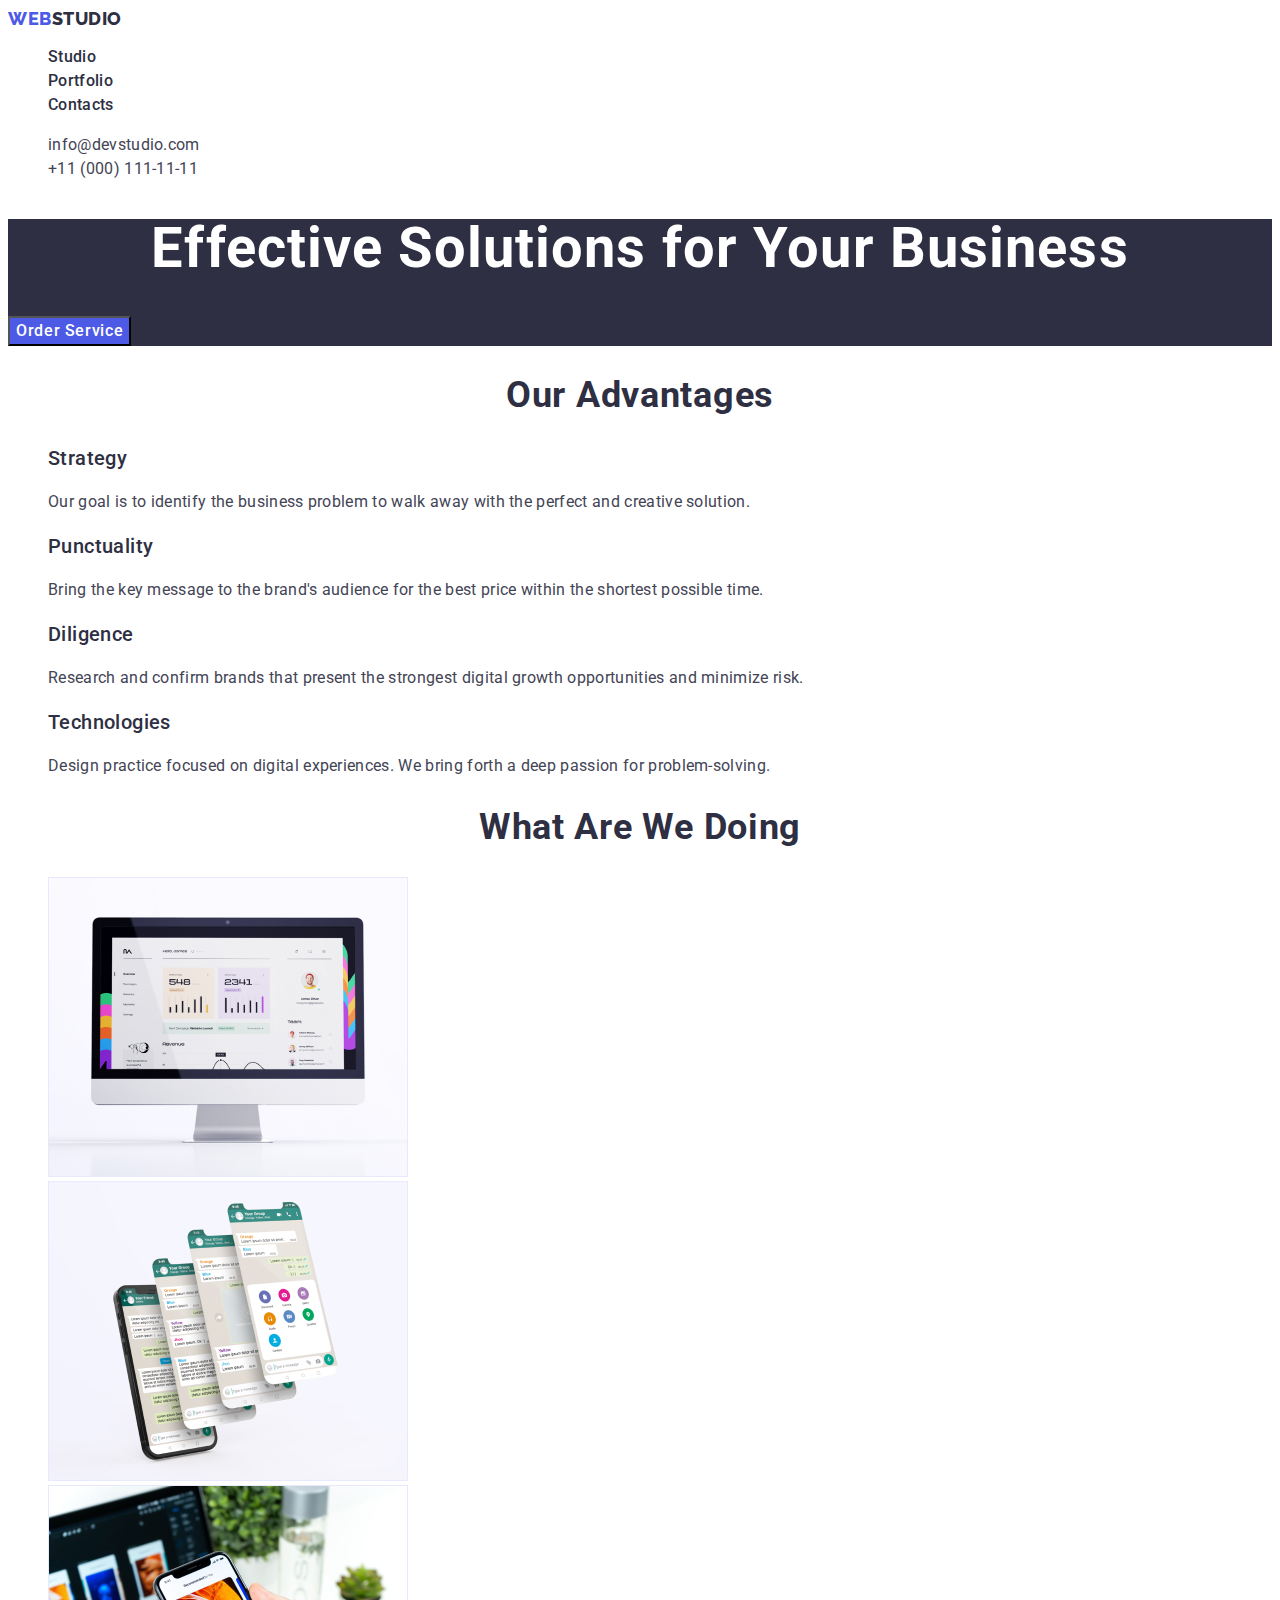
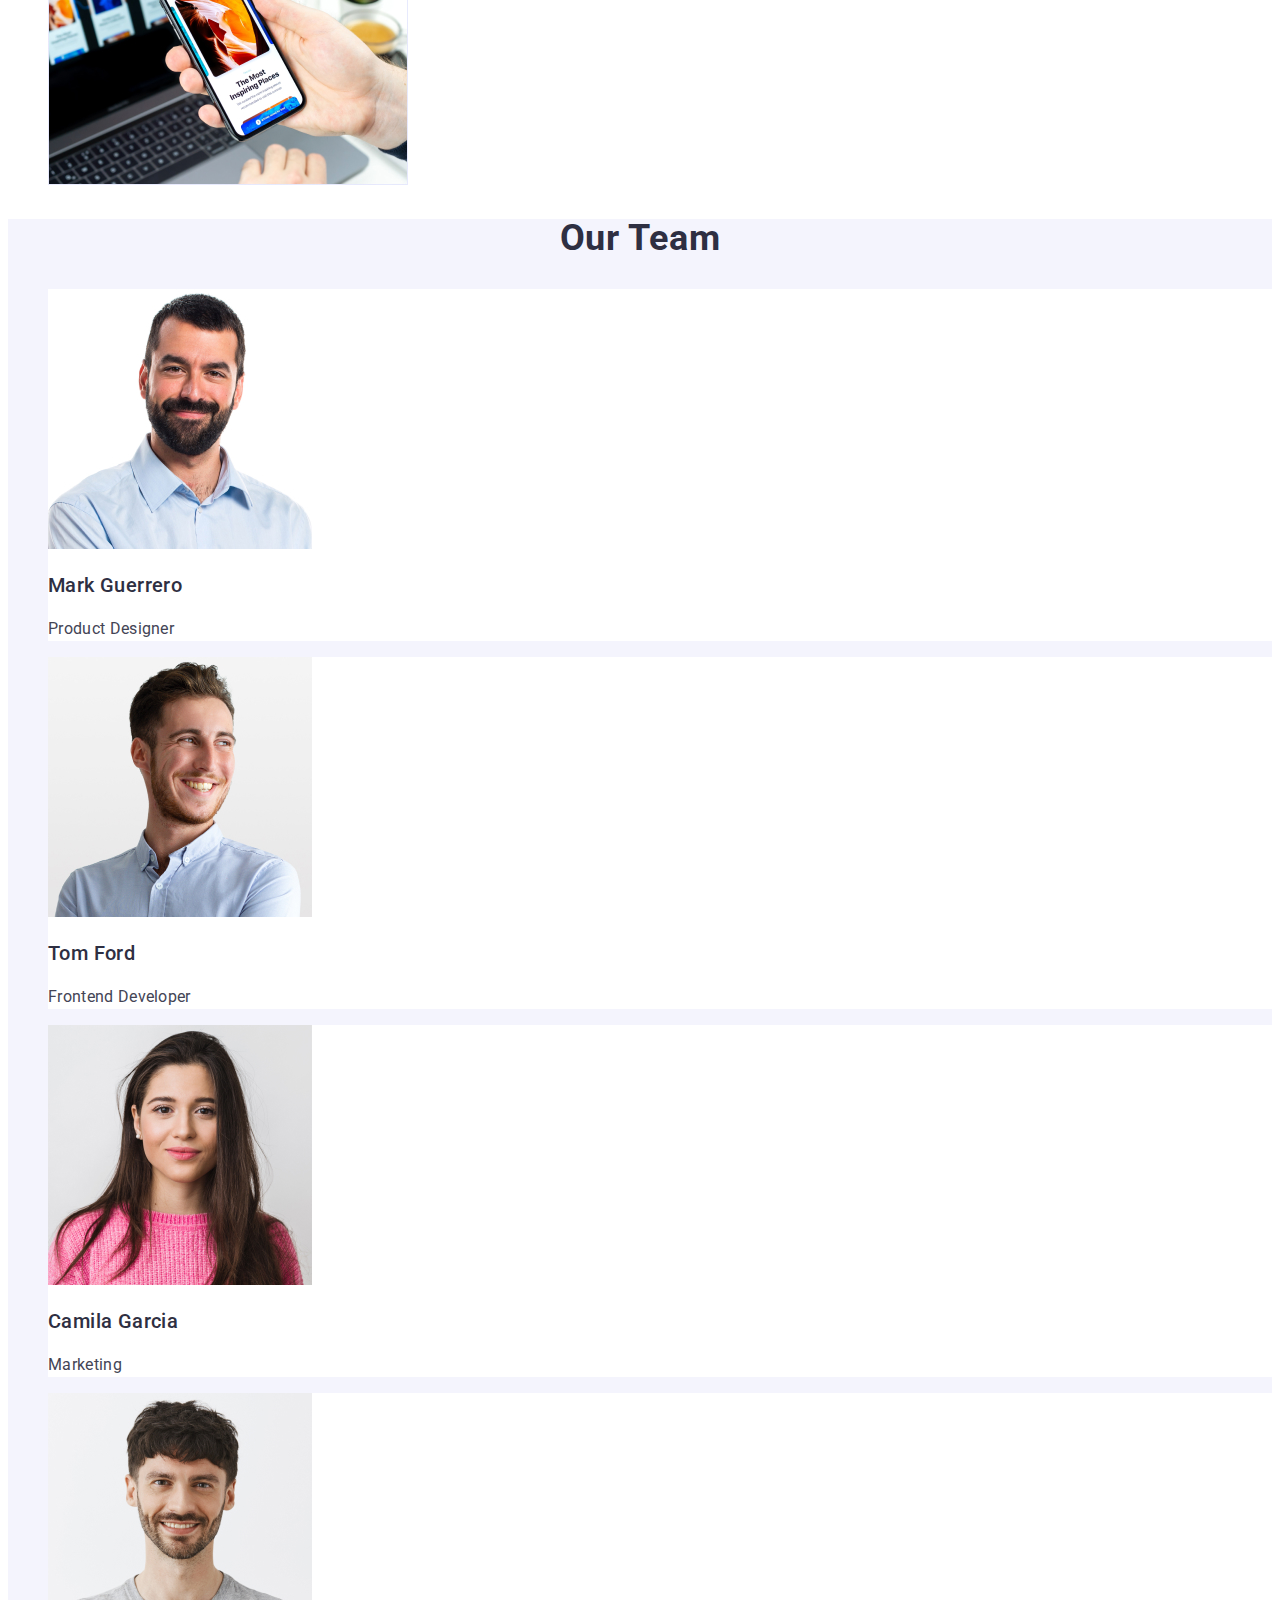
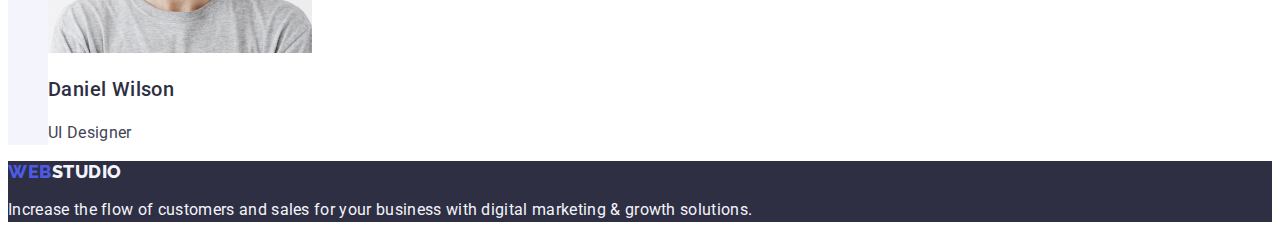
==== index.html @ ac53dc47 "Initial commit" ====
<!DOCTYPE html>
<html lang="en">
<head>
    <meta charset="UTF-8">
    <meta http-equiv="X-UA-Compatible" content="IE=edge">
    <meta name="viewport" content="width=device-width, initial-scale=1.0">
    <meta 
     name="description"
     content="Effective Solutions for Your Business">
    <title>WebStudio</title>
    <link rel="preconnect" href="https://fonts.googleapis.com">
    <link rel="preconnect" href="https://fonts.gstatic.com" crossorigin>
    <link
        href="https://fonts.googleapis.com/css2?family=Montserrat:wght@400;700&family=Raleway:wght@800&family=Roboto:wght@400;500;700&display=swap"
        rel="stylesheet">
    <link rel="stylesheet" href="./css/styles.css">
</head>
<body>
    <!-- Header section -->
    <header class="header">
        <nav class="header-nav list">
        <a class="header-logo link" href="./index.html" target="_self">
            Web<span class="studio-dark">Studio</span> 
        </a>
          <ul class="header-list list">
            <li class="header-item">
                <a class="header-link link" href="./index.html">Studio</a>
            </li>
            <li class="header-item">
                <a class="header-link link" href="./portfolio.html">Portfolio</a>
            </li>
            <li class="header-item">
                <a class="header-link link" href="">Contacts</a>
            </li>
         </ul>
        </nav>

        <address class="address">
            <ul class="address-list list">
            <li class="address-item ">
                <a class="address-link link" href="mailto:info@devstudio.com">info@devstudio.com</a>
            </li>
            <li class="address-item">
                <a class="address-link link" href="tel:+110001111111">+11 (000) 111-11-11</a>
            </li>
            </ul>
        </address>

    </header>
    <!-- Main block -->
    <main class="main">
        <!-- Hero image -->
        <section class="section hero">
            <h1 class="hero-title">Effective Solutions for Your Business</h1>
            <button class="hero-btm" type="button">Order Service</button>
        </section>
        <!-- Section 1 -->
        <section class="section one">
            <h2 class="title">Our advantages</h2>
            <ul class="one-list list" >
                <li class="one-item">
                    <h3 class="subtitle">Strategy</h3>
                    <p class="text">
                        Our goal is to identify the business problem to walk away with the perfect and creative solution.
                    </p>
                </li>
                <li class="one-item">
                    <h3 class="subtitle">Punctuality</h3>
                    <p class="text">
                        Bring the key message to the brand's audience for the best price within the shortest possible time.
                    </p>
                </li>
                <li class="one-item">
                    <h3 class="subtitle">Diligence</h3>
                    <p class="text">
                        Research and confirm brands that present the strongest digital growth opportunities and minimize risk.
                    </p>
                </li>
                <li class="one-item">
                    <h3 class="subtitle">Technologies</h3>
                    <p class="text">
                        Design practice focused on digital experiences. We bring forth a deep passion for problem-solving.
                    </p>
                </li>
            </ul>
        </section>
        <!-- Section 2 -->
        <section class="section two">
            <h2 class="title">What are we doing</h2>
            <ul class="two-list list">
                <li class="two-item">
                    <img src="./images/section2(1).jpg" 
                    alt="Computer" 
                    width="360"
                    height="300">
                </li>
                <li class="two-item">
                    <img src="./images/section2(2).jpg" 
                    alt="Mobile phone"
                    width="360"
                    height="300">
                </li>
                <li class="two-item">
                    <img src="./images/section2(3).jpg" 
                    alt="Laptop and mobile phone"
                    width="360"
                    height="300">
                </li>
            </ul>
        </section>
        <!-- Section 3 -->
        <section class="section three">
            <h2 class="title">Our Team</h2>
            <ul class="two-list list">
                <li class="three-item">
                    <img src="./images/section3(1).jpg" 
                    alt="Product Designer - Mark Guerrero"
                    width="264"
                    height="260"
                    >
                    <h3 class="subtitle">Mark Guerrero</h3>
                    <p class="text">Product Designer</p>
                </li>
                <li class="three-item">
                    <img src="./images/section3(2).jpg" 
                    alt="Frontend Developer - Tom Ford"
                    width="264"
                    height="260">
                    <h3 class="subtitle">Tom Ford</h3>
                    <p class="text">Frontend Developer</p>
                </li>
                <li class="three-item">
                    <img src="./images/section3(3).jpg" 
                    alt="Marketing - Camila Garcia"
                    width="264"
                    height="260">
                    <h3 class="subtitle">Camila Garcia</h3>
                    <p class="text">Marketing</p>
                </li>
                <li class="three-item">
                    <img src="./images/section3(4).jpg" 
                    alt="UI Designer - Daniel Wilson"
                    width="264"
                    height="260">
                    <h3 class="subtitle">Daniel Wilson</h3>
                    <p class="text">UI Designer</p>
                </li>
            </ul>
        </section>
    </main>
    <!-- Footer section -->
    <footer class="footer">
        <a class="footer-logo link"  href="./index.html">
             Web<span class="studio-light">Studio</span>
        </a>
        <p class="footer-text">
            Increase the flow of customers and sales for your business with digital marketing & growth solutions.

        </p>
    </footer>
</body>
</html>
---- css/styles.css ----
:root {
    --logo-dark: #2E2F42;
    --logo-light: #F4F4FD;
    --btn: #4D5AE5;
    --text: #434455;
}

/* Common styles */
body {
    font-family: "Roboto", sans-serif;
    color: #434455;
    background-color: #FFFFFF;

}
.text {
    font-weight: 400;
    font-size: 16px;
    line-height: 1.5;
    letter-spacing: 0.02em;
    color: var(--text);
}
.title {
    font-weight: 700;
    font-size: 36px;
    line-height: 1.11;
    text-align: center;
    letter-spacing: 0.02em;
    text-transform: capitalize;
    color: var(--logo-dark);
}
.subtitle {
    font-weight: 500;
    font-size: 20px;
    line-height: 1.2;
    letter-spacing: 0.02em;
    color: #2E2F42;
}


/* Reset */
.list,
ul,
ol {
    list-style: none;
}
.link,
a {
    text-decoration: none;
    color: currentColor;
}
.btn,
button {
    font-family: inherit;
    cursor: pointer;
}

/* Header styles */
.header {
 background-color: #FFFFFF;;
}
.header-nav {

}
.header-logo {
    font-weight: 800;
    font-size: 18px;
    line-height: 1.17;
    letter-spacing: 0.03em;
    text-transform: uppercase;
    color: var(--btn);
    font-family: "Raleway", sans-serif;
}
.footer-logo {
        font-weight: 800;
        font-size: 18px;
        line-height: 1.17;
        letter-spacing: 0.03em;
        text-transform: uppercase;
        color: #4D5AE5;
        font-family: Raleway, sans-serif;
}
.web {
color: #4D5AE5;
}
.studio-dark {
    color: var(--logo-dark);
}
.studio-light {
        color: var(--logo-light);
}

.header-list {

}
.header-item {
    
}
.header-link{
    font-weight: 500;
    font-size: 16px;
    line-height: 1.5;
    letter-spacing: 0.02em;
    color: var(--logo-dark);
}
.header-link:hover,
.header-link:focus
{
    color: #404bbf;
}

.address {
font-style: normal;
}
.address-list {

}
.address-item {
    font-weight: 400;
    font-style: normal;
    font-size: 16px;
    line-height: 1.5;
    letter-spacing: 0.02em;
    color: #434455;
}
.address-link:hover,
.address-link:focus {
    color: #404bbf;
}

/* Hero styles*/
.hero {
background-color: #2E2F42;
}
.hero-title {
    font-weight: 700;
    font-size: 56px;
    line-height: 1.07;
    text-align: center;
    letter-spacing: 0.02em;
    color: #FFFFFF;
}
.hero-btm {
    font-weight: 500;
    font-size: 16px;
    line-height: 1.5;
    letter-spacing: 0.04em;
    color: #FFFFFF;
    background-color: #4D5AE5;
}
.hero-btm:hover,
.hero-btm:focus {
background-color: #404BBF;
}

/* Section 1 */
.one {

}
.one-list {

}
.footer {
    background-color: #2E2F42;
}
.three {
    background-color: #F4F4FD;
}

.three-list {
    background-color: #FFFFFF;
}

.three-item{
    background-color: #FFFFFF;
}


.filters-btn {
font-weight: 500;
font-size: 16px;
letter-spacing: 0.04em;
color: var(--btn);
background-color: var(--logo-light);
line-height: 1.5;
text-align: center;
cursor: pointer;
}

.filters-btn:hover,
.filters-btn:focus {
    color: #FFFFFF;
    background-color: #404BBF;
}
.footer-text {
    font-weight: 400;
        font-size: 16px;
        line-height: 1.5;
        letter-spacing: 0.02em;
        color: #F4F4FD;
}
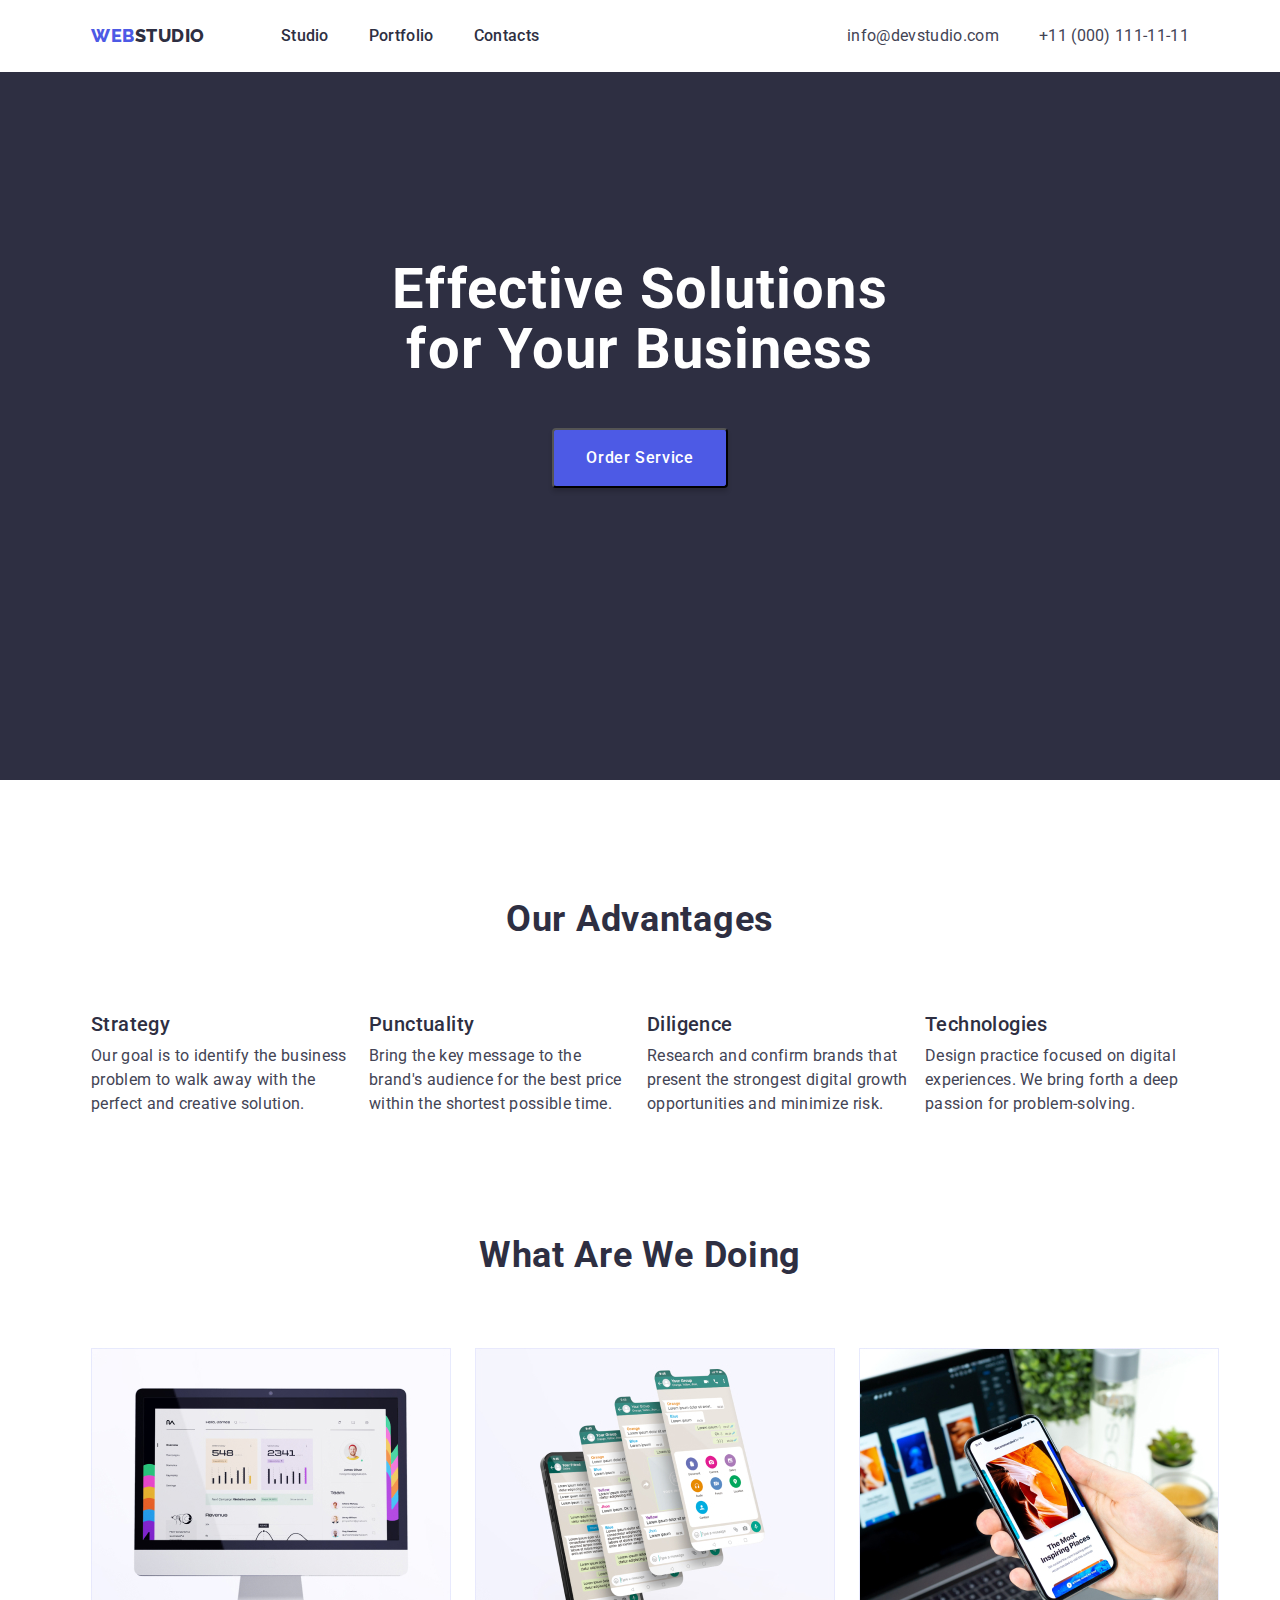
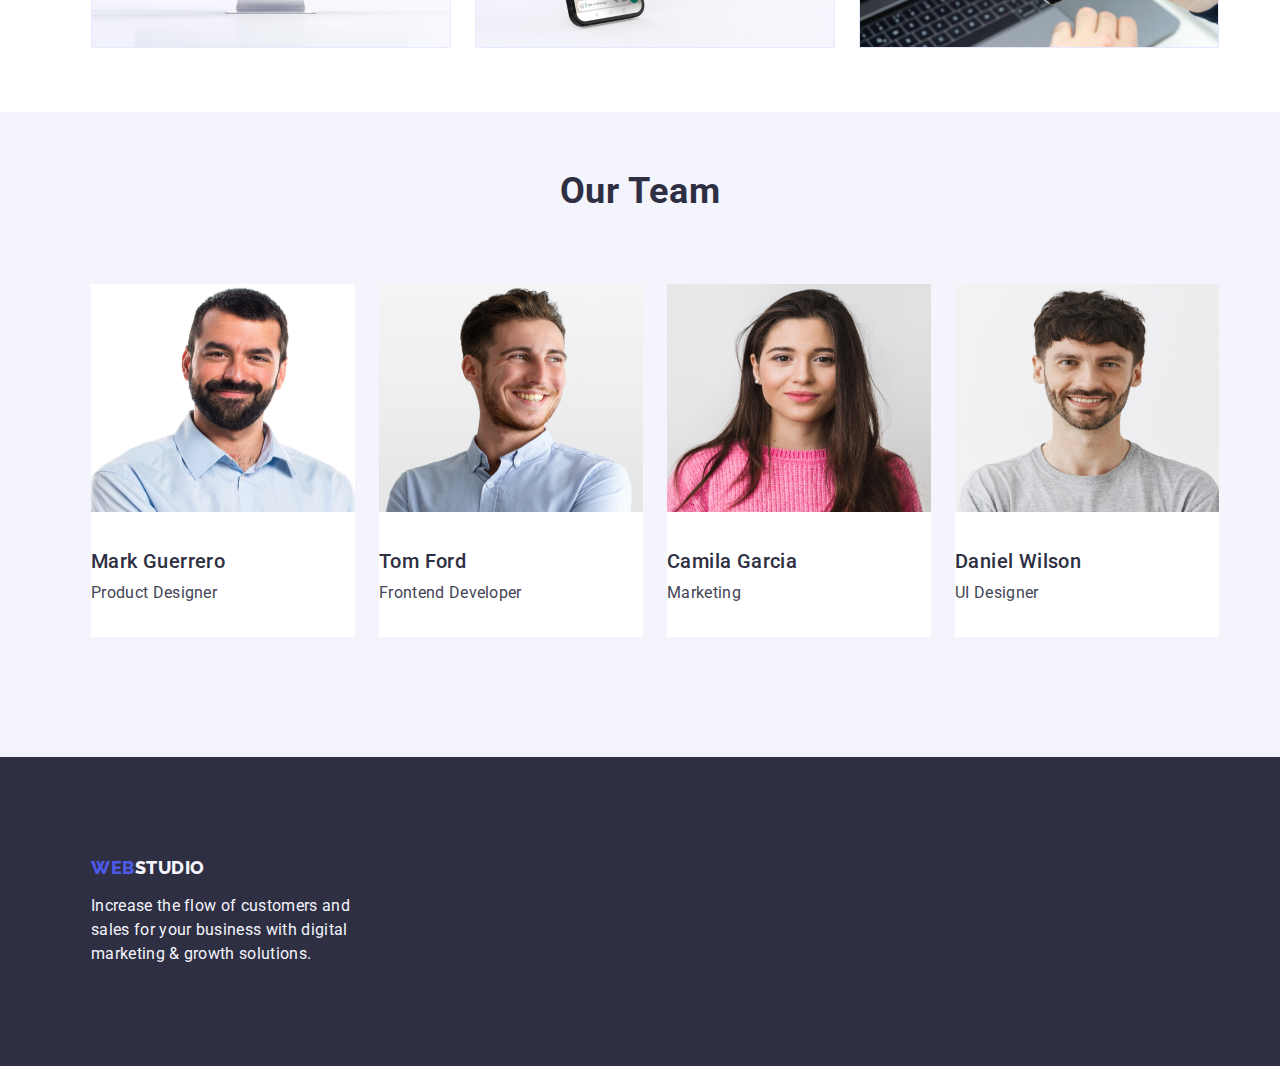
==== commit 46e66319: "index.html(ready)" ====
--- a/index.html
+++ b/index.html
@@ -1,162 +1,159 @@
 <!DOCTYPE html>
 <html lang="en">
+
 <head>
     <meta charset="UTF-8">
     <meta http-equiv="X-UA-Compatible" content="IE=edge">
     <meta name="viewport" content="width=device-width, initial-scale=1.0">
-    <meta 
-     name="description"
-     content="Effective Solutions for Your Business">
+    <meta name="description" content="Effective Solutions for Your Business">
     <title>WebStudio</title>
     <link rel="preconnect" href="https://fonts.googleapis.com">
     <link rel="preconnect" href="https://fonts.gstatic.com" crossorigin>
-    <link
-        href="https://fonts.googleapis.com/css2?family=Montserrat:wght@400;700&family=Raleway:wght@800&family=Roboto:wght@400;500;700&display=swap"
+    <link href="https://fonts.googleapis.com/css2?family=Raleway:wght@800&family=Roboto:wght@400;500;700&display=swap"
         rel="stylesheet">
+    <link rel="stylesheet" href="https://cdn.jsdelivr.net/npm/modern-normalize@2.0.0/modern-normalize.min.css">
     <link rel="stylesheet" href="./css/styles.css">
 </head>
+
 <body>
     <!-- Header section -->
     <header class="header">
-        <nav class="header-nav list">
-        <a class="header-logo link" href="./index.html" target="_self">
-            Web<span class="studio-dark">Studio</span> 
-        </a>
-          <ul class="header-list list">
-            <li class="header-item">
-                <a class="header-link link" href="./index.html">Studio</a>
-            </li>
-            <li class="header-item">
-                <a class="header-link link" href="./portfolio.html">Portfolio</a>
-            </li>
-            <li class="header-item">
-                <a class="header-link link" href="">Contacts</a>
-            </li>
-         </ul>
-        </nav>
-
-        <address class="address">
-            <ul class="address-list list">
-            <li class="address-item ">
-                <a class="address-link link" href="mailto:info@devstudio.com">info@devstudio.com</a>
-            </li>
-            <li class="address-item">
-                <a class="address-link link" href="tel:+110001111111">+11 (000) 111-11-11</a>
-            </li>
-            </ul>
-        </address>
+        <div class="header-container container">
+            <nav class="header-nav list">
+                <a class="header-logo link" href="./index.html" target="_self">
+                    Web<span class="studio-dark">Studio</span>
+                </a>
+                <ul class="header-list list">
+                    <li class="header-item">
+                        <a class="header-link link" href="./index.html">Studio</a>
+                    </li>
+                    <li class="header-item">
+                        <a class="header-link link" href="./portfolio.html">Portfolio</a>
+                    </li>
+                    <li class="header-item">
+                        <a class="header-link link" href="">Contacts</a>
+                    </li>
+                </ul>
+            </nav>
+            <address class="address">
+                <ul class="address-list list">
+                    <li class="address-item ">
+                        <a class="address-link link" href="mailto:info@devstudio.com">info@devstudio.com</a>
+                    </li>
+                    <li class="address-item">
+                        <a class="address-link link" href="tel:+110001111111">+11 (000) 111-11-11</a>
+                    </li>
+                </ul>
+            </address>
+        </div>
 
     </header>
     <!-- Main block -->
     <main class="main">
         <!-- Hero image -->
         <section class="section hero">
-            <h1 class="hero-title">Effective Solutions for Your Business</h1>
-            <button class="hero-btm" type="button">Order Service</button>
+            <div class="container">
+                <h1 class="hero-title">Effective Solutions for Your Business</h1>
+                <button class="hero-btm" type="button">Order Service</button>
+            </div>
         </section>
         <!-- Section 1 -->
         <section class="section one">
-            <h2 class="title">Our advantages</h2>
-            <ul class="one-list list" >
-                <li class="one-item">
-                    <h3 class="subtitle">Strategy</h3>
-                    <p class="text">
-                        Our goal is to identify the business problem to walk away with the perfect and creative solution.
-                    </p>
-                </li>
-                <li class="one-item">
-                    <h3 class="subtitle">Punctuality</h3>
-                    <p class="text">
-                        Bring the key message to the brand's audience for the best price within the shortest possible time.
-                    </p>
-                </li>
-                <li class="one-item">
-                    <h3 class="subtitle">Diligence</h3>
-                    <p class="text">
-                        Research and confirm brands that present the strongest digital growth opportunities and minimize risk.
-                    </p>
-                </li>
-                <li class="one-item">
-                    <h3 class="subtitle">Technologies</h3>
-                    <p class="text">
-                        Design practice focused on digital experiences. We bring forth a deep passion for problem-solving.
-                    </p>
-                </li>
-            </ul>
+            <div class="container">
+                <h2 class="title">Our advantages</h2>
+                <ul class="one-list list">
+                    <li class="one-item">
+                        <h3 class="subtitle">Strategy</h3>
+                        <p class="text">
+                            Our goal is to identify the business problem to walk away with the perfect and creative
+                            solution.
+                        </p>
+                    </li>
+                    <li class="one-item">
+                        <h3 class="subtitle">Punctuality</h3>
+                        <p class="text">
+                            Bring the key message to the brand's audience for the best price within the shortest
+                            possible time.
+                        </p>
+                    </li>
+                    <li class="one-item">
+                        <h3 class="subtitle">Diligence</h3>
+                        <p class="text">
+                            Research and confirm brands that present the strongest digital growth opportunities and
+                            minimize risk.
+                        </p>
+                    </li>
+                    <li class="one-item">
+                        <h3 class="subtitle">Technologies</h3>
+                        <p class="text">
+                            Design practice focused on digital experiences. We bring forth a deep passion for
+                            problem-solving.
+                        </p>
+                    </li>
+                </ul>
+            </div>
         </section>
         <!-- Section 2 -->
         <section class="section two">
-            <h2 class="title">What are we doing</h2>
-            <ul class="two-list list">
-                <li class="two-item">
-                    <img src="./images/section2(1).jpg" 
-                    alt="Computer" 
-                    width="360"
-                    height="300">
-                </li>
-                <li class="two-item">
-                    <img src="./images/section2(2).jpg" 
-                    alt="Mobile phone"
-                    width="360"
-                    height="300">
-                </li>
-                <li class="two-item">
-                    <img src="./images/section2(3).jpg" 
-                    alt="Laptop and mobile phone"
-                    width="360"
-                    height="300">
-                </li>
-            </ul>
+            <div class="container">
+                <h2 class="title">What are we doing</h2>
+                <ul class="two-list list">
+                    <li class="two-item">
+                        <img src="./images/section2(1).jpg" alt="Computer" width="360" height="300">
+                    </li>
+                    <li class="two-item">
+                        <img src="./images/section2(2).jpg" alt="Mobile phone" width="360" height="300">
+                    </li>
+                    <li class="two-item">
+                        <img src="./images/section2(3).jpg" alt="Laptop and mobile phone" width="360" height="300">
+                    </li>
+                </ul>
+            </div>
         </section>
         <!-- Section 3 -->
         <section class="section three">
-            <h2 class="title">Our Team</h2>
-            <ul class="two-list list">
-                <li class="three-item">
-                    <img src="./images/section3(1).jpg" 
-                    alt="Product Designer - Mark Guerrero"
-                    width="264"
-                    height="260"
-                    >
-                    <h3 class="subtitle">Mark Guerrero</h3>
-                    <p class="text">Product Designer</p>
-                </li>
-                <li class="three-item">
-                    <img src="./images/section3(2).jpg" 
-                    alt="Frontend Developer - Tom Ford"
-                    width="264"
-                    height="260">
-                    <h3 class="subtitle">Tom Ford</h3>
-                    <p class="text">Frontend Developer</p>
-                </li>
-                <li class="three-item">
-                    <img src="./images/section3(3).jpg" 
-                    alt="Marketing - Camila Garcia"
-                    width="264"
-                    height="260">
-                    <h3 class="subtitle">Camila Garcia</h3>
-                    <p class="text">Marketing</p>
-                </li>
-                <li class="three-item">
-                    <img src="./images/section3(4).jpg" 
-                    alt="UI Designer - Daniel Wilson"
-                    width="264"
-                    height="260">
-                    <h3 class="subtitle">Daniel Wilson</h3>
-                    <p class="text">UI Designer</p>
-                </li>
-            </ul>
+            <div class="container">
+                <h2 class="title">Our Team</h2>
+                <ul class="three-list list">
+                    <li class="three-item">
+                        <img class="img-three" src="./images/section3(1).jpg" alt="Product Designer - Mark Guerrero"
+                            width="264" height="260">
+                        <h3 class="subtitle">Mark Guerrero</h3>
+                        <p class="text">Product Designer</p>
+                    </li>
+                    <li class="three-item">
+                        <img class="img-three" src="./images/section3(2).jpg" alt="Frontend Developer - Tom Ford"
+                            width="264" height="260">
+                        <h3 class="subtitle">Tom Ford</h3>
+                        <p class="text">Frontend Developer</p>
+                    </li>
+                    <li class="three-item">
+                        <img class="img-three" src="./images/section3(3).jpg" alt="Marketing - Camila Garcia"
+                            width="264" height="260">
+                        <h3 class="subtitle">Camila Garcia</h3>
+                        <p class="text">Marketing</p>
+                    </li>
+                    <li class="three-item">
+                        <img class="img-three" src="./images/section3(4).jpg" alt="UI Designer - Daniel Wilson"
+                            width="264" height="260">
+                        <h3 class="subtitle">Daniel Wilson</h3>
+                        <p class="text">UI Designer</p>
+                    </li>
+                </ul>
+            </div>
         </section>
     </main>
     <!-- Footer section -->
     <footer class="footer">
-        <a class="footer-logo link"  href="./index.html">
-             Web<span class="studio-light">Studio</span>
-        </a>
-        <p class="footer-text">
-            Increase the flow of customers and sales for your business with digital marketing & growth solutions.
-
-        </p>
+        <div class="container">
+            <a class="footer-logo link" href="./index.html">
+                Web<span class="studio-light">Studio</span>
+            </a>
+            <p class="footer-text">
+                Increase the flow of customers and sales for your business with digital marketing & growth solutions.
+            </p>
+        </div>
     </footer>
 </body>
+
 </html>--- a/css/styles.css
+++ b/css/styles.css
@@ -5,6 +5,15 @@
     --text: #434455;
 }
 
+.container {
+    width: 1128px;
+    margin-left: auto;
+    margin-right: auto;
+    padding-left: 15px;
+    padding-right: 15px;
+}
+
+
 /* Common styles */
 body {
     font-family: "Roboto", sans-serif;
@@ -12,6 +21,7 @@
     background-color: #FFFFFF;
 
 }
+
 .text {
     font-weight: 400;
     font-size: 16px;
@@ -19,6 +29,7 @@
     letter-spacing: 0.02em;
     color: var(--text);
 }
+
 .title {
     font-weight: 700;
     font-size: 36px;
@@ -27,27 +38,48 @@
     letter-spacing: 0.02em;
     text-transform: capitalize;
     color: var(--logo-dark);
-}
+    margin-bottom: 72px;
+}
+
 .subtitle {
     font-weight: 500;
     font-size: 20px;
     line-height: 1.2;
     letter-spacing: 0.02em;
     color: #2E2F42;
-}
-
+    margin-bottom: 8px;
+}
+
+.section {
+    padding-top: 60px;
+    padding-bottom: 60px;
+}
 
 /* Reset */
+h1,
+h2,
+h3,
+h4,
+h5,
+h6,
+p {
+    margin: 0;
+}
+
 .list,
 ul,
 ol {
     list-style: none;
-}
+    margin: 0;
+    padding: 0;
+}
+
 .link,
 a {
     text-decoration: none;
     color: currentColor;
 }
+
 .btn,
 button {
     font-family: inherit;
@@ -56,11 +88,21 @@
 
 /* Header styles */
 .header {
- background-color: #FFFFFF;;
-}
+    background-color: #FFFFFF;
+    padding-top: 24px;
+    padding-bottom: 24px;
+}
+
+.header-container {
+    display: flex;
+    justify-content: space-between;
+}
+
 .header-nav {
-
-}
+    display: flex;
+    align-items: center;
+}
+
 .header-logo {
     font-weight: 800;
     font-size: 18px;
@@ -69,51 +111,61 @@
     text-transform: uppercase;
     color: var(--btn);
     font-family: "Raleway", sans-serif;
-}
+    margin-right: 76px;
+}
+
 .footer-logo {
-        font-weight: 800;
-        font-size: 18px;
-        line-height: 1.17;
-        letter-spacing: 0.03em;
-        text-transform: uppercase;
-        color: #4D5AE5;
-        font-family: Raleway, sans-serif;
-}
+    font-weight: 800;
+    font-size: 18px;
+    line-height: 1.17;
+    letter-spacing: 0.03em;
+    text-transform: uppercase;
+    color: #4D5AE5;
+    font-family: Raleway, sans-serif;
+}
+
 .web {
-color: #4D5AE5;
-}
+    color: #4D5AE5;
+}
+
 .studio-dark {
     color: var(--logo-dark);
 }
+
 .studio-light {
-        color: var(--logo-light);
+    color: var(--logo-light);
 }
 
 .header-list {
-
-}
-.header-item {
-    
-}
-.header-link{
+    display: flex;
+    gap: 40px;
+}
+
+.header-item {}
+
+.header-link {
     font-weight: 500;
     font-size: 16px;
     line-height: 1.5;
     letter-spacing: 0.02em;
     color: var(--logo-dark);
 }
+
 .header-link:hover,
-.header-link:focus
-{
+.header-link:focus {
     color: #404bbf;
 }
 
 .address {
-font-style: normal;
-}
+    font-style: normal;
+}
+
 .address-list {
-
-}
+    display: flex;
+    align-items: center;
+    gap: 40px;
+}
+
 .address-item {
     font-weight: 400;
     font-style: normal;
@@ -122,6 +174,7 @@
     letter-spacing: 0.02em;
     color: #434455;
 }
+
 .address-link:hover,
 .address-link:focus {
     color: #404bbf;
@@ -129,8 +182,11 @@
 
 /* Hero styles*/
 .hero {
-background-color: #2E2F42;
-}
+    background-color: #2E2F42;
+    padding-top: 188px;
+    padding-bottom: 292px;
+}
+
 .hero-title {
     font-weight: 700;
     font-size: 56px;
@@ -138,7 +194,12 @@
     text-align: center;
     letter-spacing: 0.02em;
     color: #FFFFFF;
-}
+    width: 496px;
+    height: 120px;
+    margin: auto;
+
+}
+
 .hero-btm {
     font-weight: 500;
     font-size: 16px;
@@ -146,44 +207,75 @@
     letter-spacing: 0.04em;
     color: #FFFFFF;
     background-color: #4D5AE5;
-}
+    margin: auto;
+    display: flex;
+    padding: 16px 32px;
+    box-shadow: 0px 4px 4px rgba(0, 0, 0, 0.15);
+    border-radius: 4px;
+    margin-top: 48px;
+}
+
 .hero-btm:hover,
 .hero-btm:focus {
-background-color: #404BBF;
+    background-color: #404BBF;
 }
 
 /* Section 1 */
+
 .one {
-
-}
+    padding-top: 120px;
+}
+
 .one-list {
-
-}
+    display: flex;
+    justify-content: space-between;
+}
+
+.one-item {
+    width: 264px;
+
+}
+
+.two-list {
+    display: flex;
+    gap: 24px;
+}
+
 .footer {
     background-color: #2E2F42;
 }
+
 .three {
     background-color: #F4F4FD;
+    padding-bottom: 120px;
 }
 
 .three-list {
+    display: flex;
+    gap: 24px;
+
+}
+
+.three-item {
     background-color: #FFFFFF;
-}
-
-.three-item{
-    background-color: #FFFFFF;
+    padding-bottom: 32px;
+
+}
+
+.img-three {
+    padding-bottom: 32px;
 }
 
 
 .filters-btn {
-font-weight: 500;
-font-size: 16px;
-letter-spacing: 0.04em;
-color: var(--btn);
-background-color: var(--logo-light);
-line-height: 1.5;
-text-align: center;
-cursor: pointer;
+    font-weight: 500;
+    font-size: 16px;
+    letter-spacing: 0.04em;
+    color: var(--btn);
+    background-color: var(--logo-light);
+    line-height: 1.5;
+    text-align: center;
+    cursor: pointer;
 }
 
 .filters-btn:hover,
@@ -191,10 +283,25 @@
     color: #FFFFFF;
     background-color: #404BBF;
 }
+
+.footer {
+    padding-top: 100px;
+    padding-bottom: 100px;
+}
+
 .footer-text {
     font-weight: 400;
-        font-size: 16px;
-        line-height: 1.5;
-        letter-spacing: 0.02em;
-        color: #F4F4FD;
+    font-size: 16px;
+    line-height: 1.5;
+    letter-spacing: 0.02em;
+    color: #F4F4FD;
+    width: 264px;
+    height: 72px;
+    margin-top: 16px;
+}
+
+.btn-list {
+    display: flex;
+    padding-top: 96px;
+
 }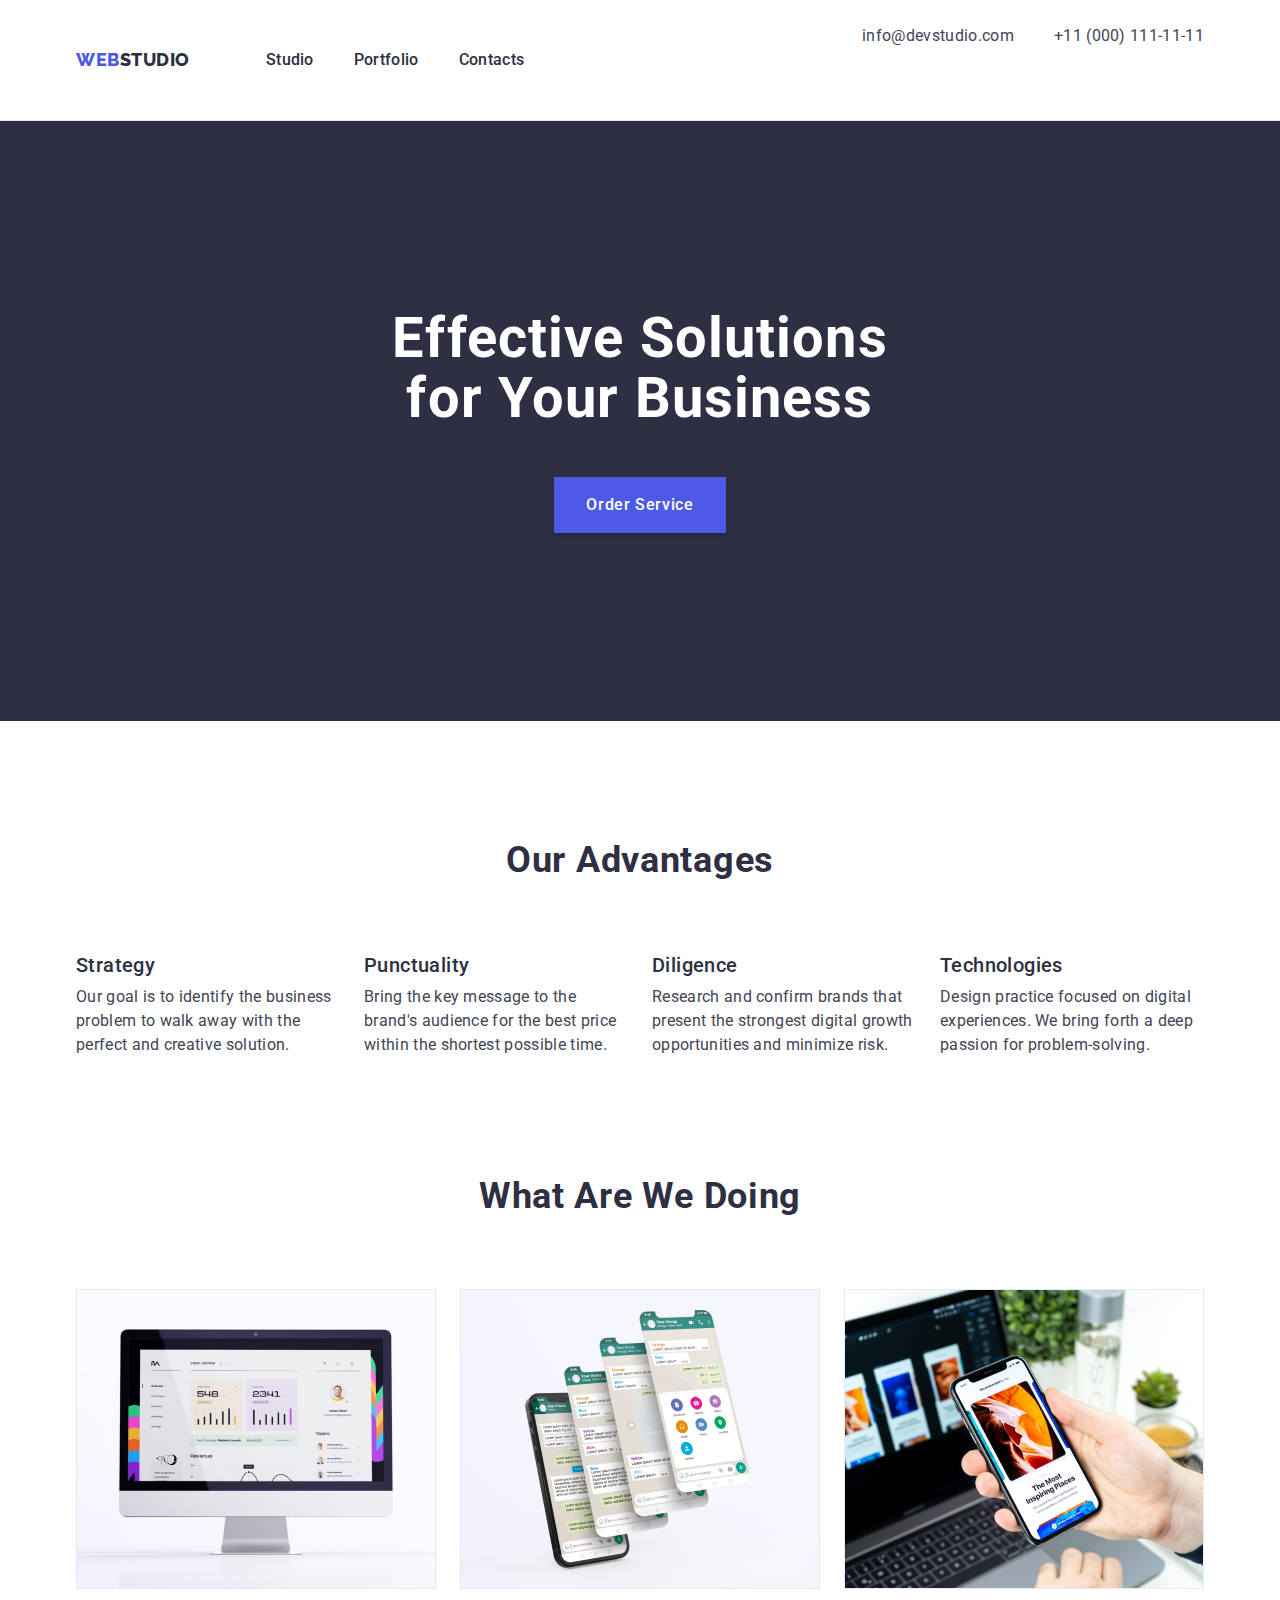
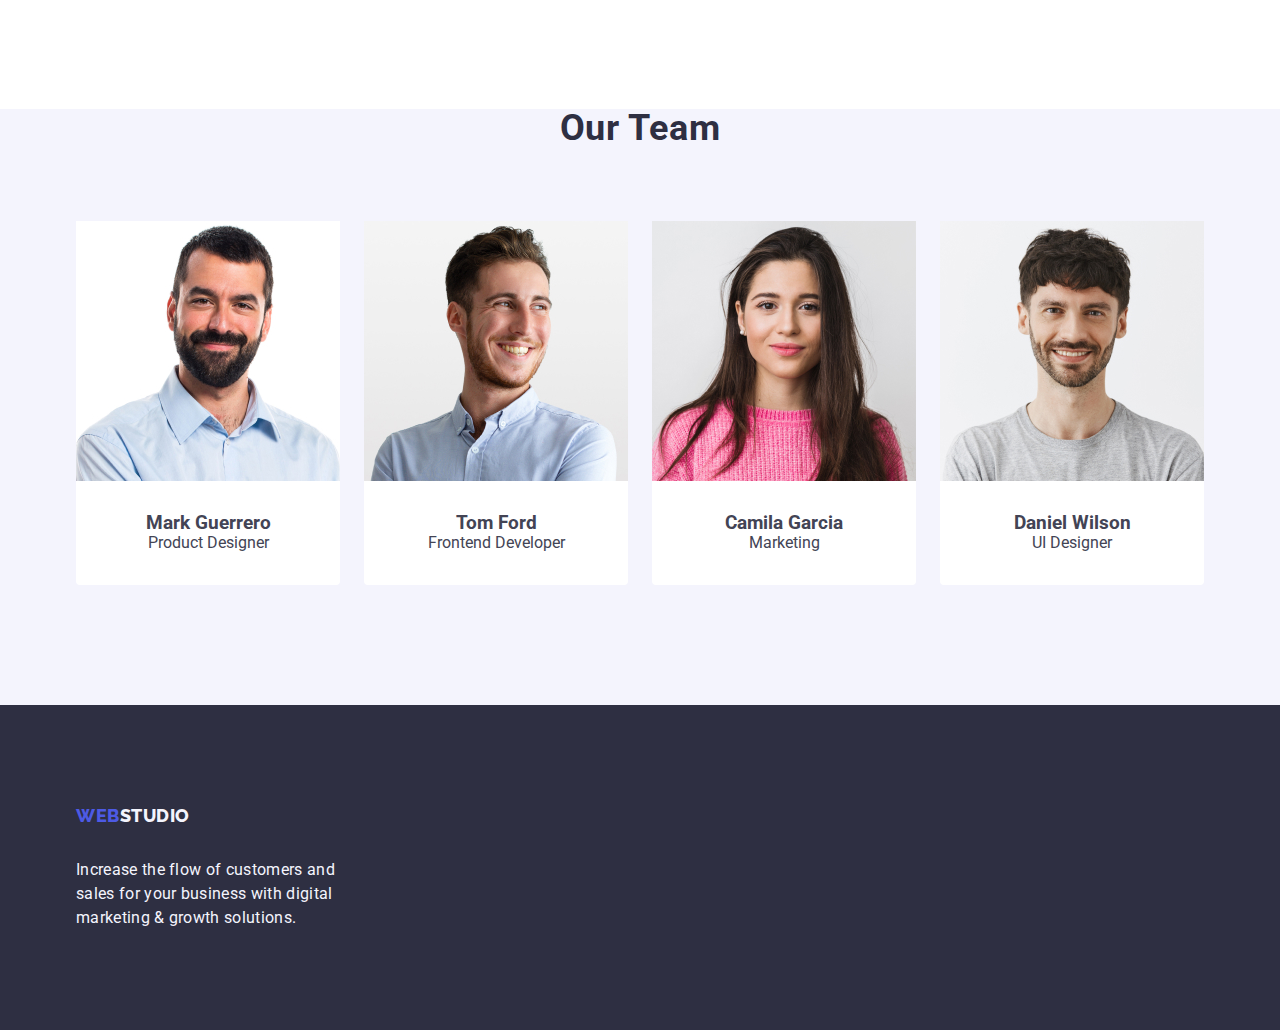
==== commit 92100616: "done" ====
--- a/index.html
+++ b/index.html
@@ -118,26 +118,34 @@
                     <li class="three-item">
                         <img class="img-three" src="./images/section3(1).jpg" alt="Product Designer - Mark Guerrero"
                             width="264" height="260">
-                        <h3 class="subtitle">Mark Guerrero</h3>
-                        <p class="text">Product Designer</p>
+                        <div class="member">
+                            <h3 class="subtitle-three">Mark Guerrero</h3>
+                            <p class="text-three">Product Designer</p>
+                        </div>
                     </li>
                     <li class="three-item">
                         <img class="img-three" src="./images/section3(2).jpg" alt="Frontend Developer - Tom Ford"
                             width="264" height="260">
-                        <h3 class="subtitle">Tom Ford</h3>
-                        <p class="text">Frontend Developer</p>
+                        <div class="member">
+                            <h3 class="subtitle-three">Tom Ford</h3>
+                            <p class="text-three">Frontend Developer</p>
+                        </div>
                     </li>
                     <li class="three-item">
                         <img class="img-three" src="./images/section3(3).jpg" alt="Marketing - Camila Garcia"
                             width="264" height="260">
-                        <h3 class="subtitle">Camila Garcia</h3>
-                        <p class="text">Marketing</p>
+                        <div class="member">
+                            <h3 class="subtitle-three">Camila Garcia</h3>
+                            <p class="text-three">Marketing</p>
+                        </div>
                     </li>
                     <li class="three-item">
                         <img class="img-three" src="./images/section3(4).jpg" alt="UI Designer - Daniel Wilson"
                             width="264" height="260">
-                        <h3 class="subtitle">Daniel Wilson</h3>
-                        <p class="text">UI Designer</p>
+                        <div class="member">
+                            <h3 class="subtitle-three">Daniel Wilson</h3>
+                            <p class="text-three">UI Designer</p>
+                        </div>
                     </li>
                 </ul>
             </div>
--- a/css/styles.css
+++ b/css/styles.css
@@ -6,7 +6,7 @@
 }
 
 .container {
-    width: 1128px;
+    width: 1158px;
     margin-left: auto;
     margin-right: auto;
     padding-left: 15px;
@@ -51,8 +51,11 @@
 }
 
 .section {
-    padding-top: 60px;
-    padding-bottom: 60px;
+    padding-bottom: 120px;
+}
+
+img {
+    display: block;
 }
 
 /* Reset */
@@ -91,6 +94,7 @@
     background-color: #FFFFFF;
     padding-top: 24px;
     padding-bottom: 24px;
+    border-bottom: 1px solid #e7e9fc;
 }
 
 .header-container {
@@ -139,6 +143,7 @@
 .header-list {
     display: flex;
     gap: 40px;
+    padding: 24px 0;
 }
 
 .header-item {}
@@ -184,7 +189,7 @@
 .hero {
     background-color: #2E2F42;
     padding-top: 188px;
-    padding-bottom: 292px;
+    padding-bottom: 188px;
 }
 
 .hero-title {
@@ -194,7 +199,7 @@
     text-align: center;
     letter-spacing: 0.02em;
     color: #FFFFFF;
-    width: 496px;
+    max-width: 496px;
     height: 120px;
     margin: auto;
 
@@ -208,11 +213,13 @@
     color: #FFFFFF;
     background-color: #4D5AE5;
     margin: auto;
-    display: flex;
     padding: 16px 32px;
     box-shadow: 0px 4px 4px rgba(0, 0, 0, 0.15);
-    border-radius: 4px;
+    border: none;
     margin-top: 48px;
+    display: block;
+    min-width: 169px
+    height: 56px;
 }
 
 .hero-btm:hover,
@@ -224,16 +231,20 @@
 
 .one {
     padding-top: 120px;
+    padding-bottom: 120px;
 }
 
 .one-list {
     display: flex;
     justify-content: space-between;
+    gap: 24px;
 }
 
 .one-item {
-    width: 264px;
-
+    width: calc((100% - 72px) / 4)
+}
+.two-item {
+    width: calc((100% - 48px) / 3);
 }
 
 .two-list {
@@ -258,14 +269,23 @@
 
 .three-item {
     background-color: #FFFFFF;
-    padding-bottom: 32px;
-
-}
-
-.img-three {
-    padding-bottom: 32px;
-}
-
+    width: calc((100% - 72px) / 4);
+    border-radius: 0px 0px 4px 4px;
+
+}
+
+.member {
+    padding: 32px 16px;
+
+}
+.subtitle-three {
+    text-align: center;
+    margin-bottom: 8p;
+
+}
+.text-three {
+    text-align: center;
+}
 
 .filters-btn {
     font-weight: 500;
@@ -276,14 +296,22 @@
     line-height: 1.5;
     text-align: center;
     cursor: pointer;
+    padding: 12px 24px;
+    border: 1px solid #e7e9fc;
+    border-radius: 4px;
 }
 
 .filters-btn:hover,
 .filters-btn:focus {
     color: #FFFFFF;
     background-color: #404BBF;
-}
-
+    border: 1px solid transparent;
+
+}
+.footer-logo {
+    display: inline-block;
+    margin-bottom: 16px;
+}
 .footer {
     padding-top: 100px;
     padding-bottom: 100px;
@@ -303,5 +331,28 @@
 .btn-list {
     display: flex;
     padding-top: 96px;
-
+    justify-content: center;
+    gap: 24px;
+    margin-bottom: 72px;
+
+}
+.section-portfolio {
+    padding-top: 96px;
+    padding-bottom: 120px;
+}
+.list-portfolio {
+    display: flex;
+    flex-wrap: wrap;
+    column-gap: 24px;
+    row-gap: 48px;
+
+}
+.list-portfolio-item {
+    width: calc((100% - 48px) / 3);
+}
+.app {
+    padding: 32px 16px;
+    border: 1px solid #e7e9fc;
+    border-top: none;
+    margin-bottom: 8px;
 }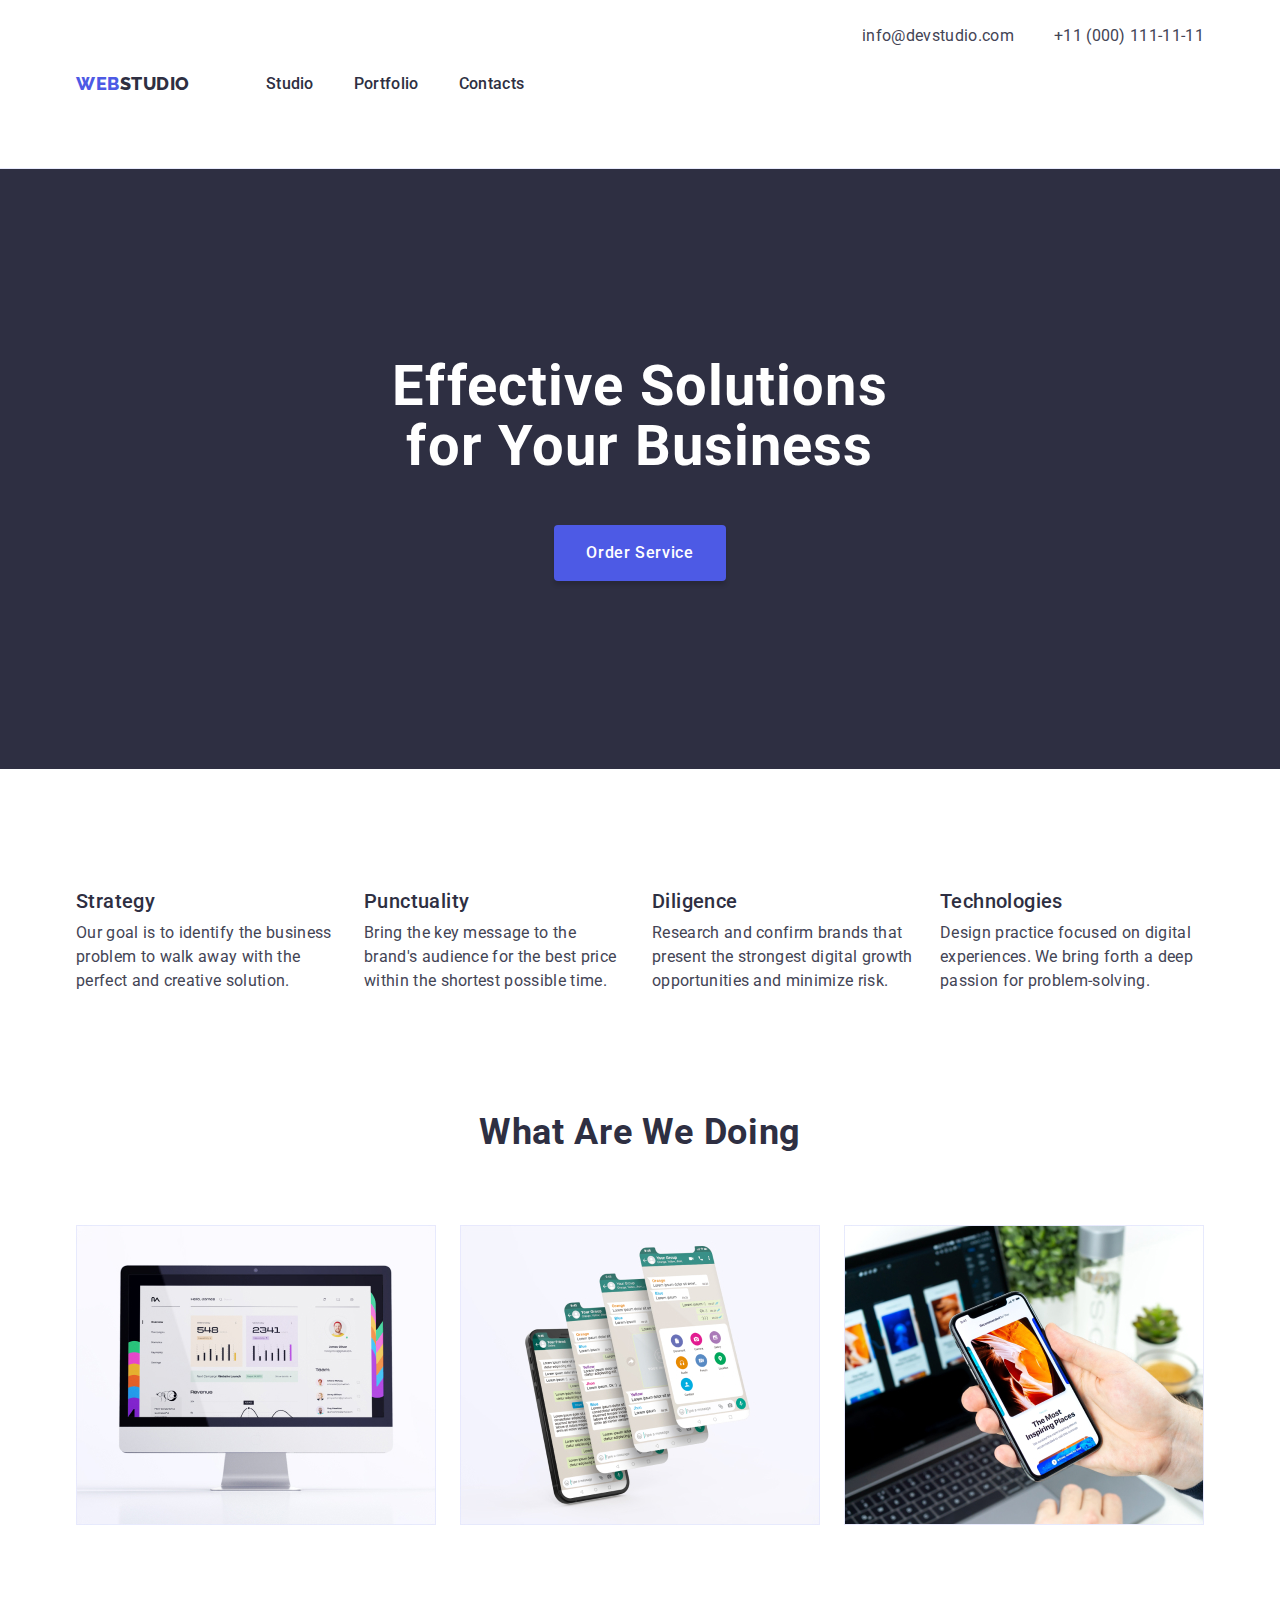
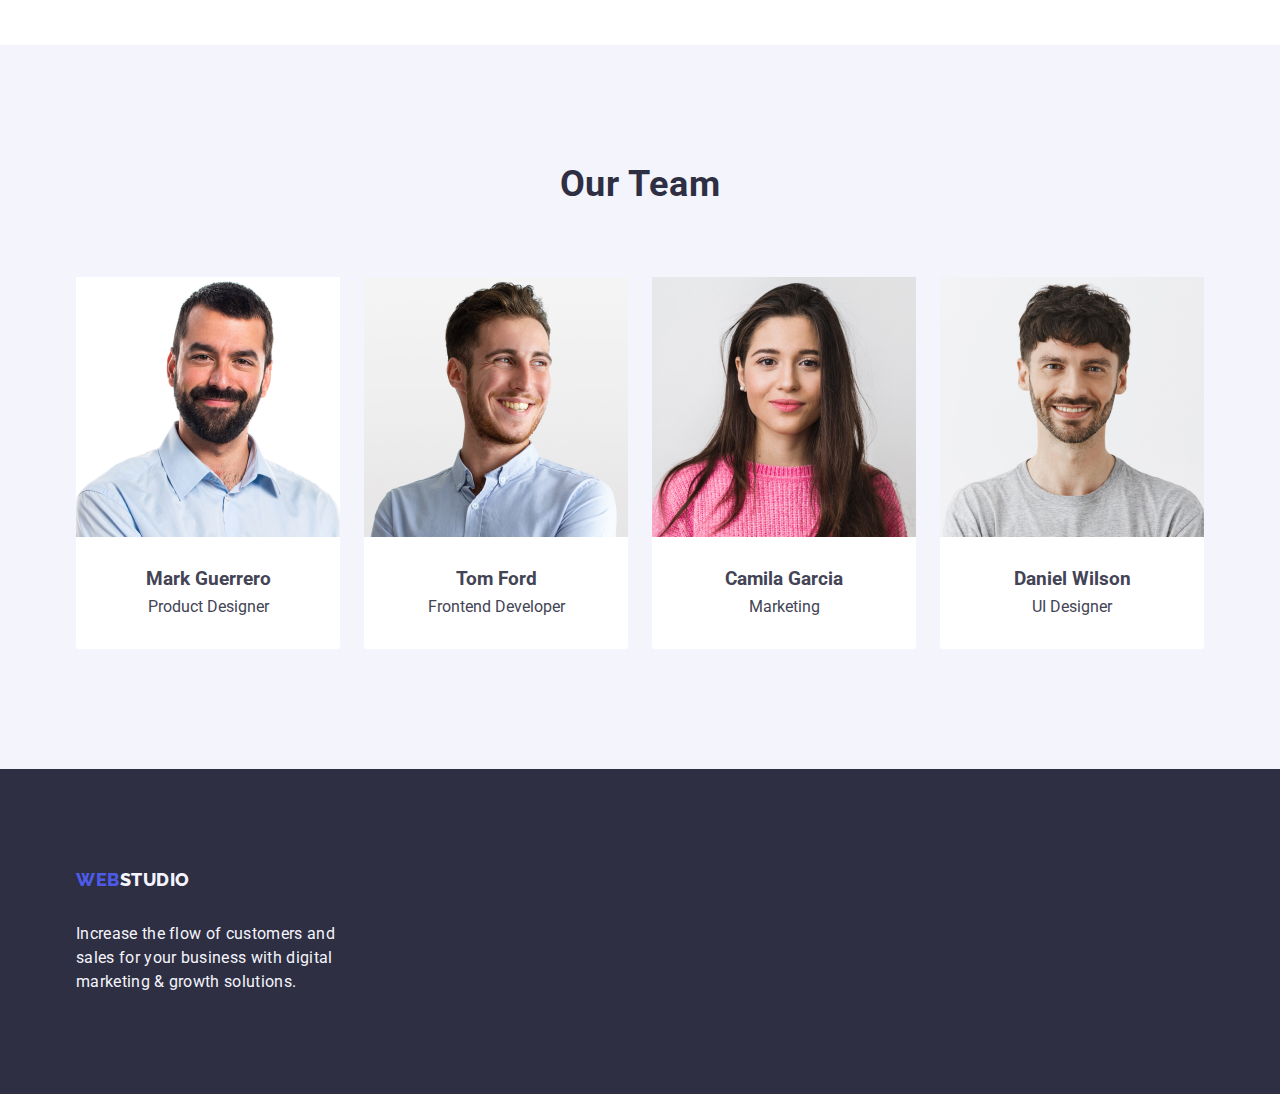
==== commit 1be56346: "done" ====
--- a/index.html
+++ b/index.html
@@ -60,7 +60,7 @@
         <!-- Section 1 -->
         <section class="section one">
             <div class="container">
-                <h2 class="title">Our advantages</h2>
+                <h2 class="title visually-hidden" >Our advantages</h2>
                 <ul class="one-list list">
                     <li class="one-item">
                         <h3 class="subtitle">Strategy</h3>
--- a/css/styles.css
+++ b/css/styles.css
@@ -146,7 +146,9 @@
     padding: 24px 0;
 }
 
-.header-item {}
+.header-item {
+    padding: 24px 0;
+}
 
 .header-link {
     font-weight: 500;
@@ -218,8 +220,9 @@
     border: none;
     margin-top: 48px;
     display: block;
-    min-width: 169px
+    min-width: 169px;
     height: 56px;
+    border-radius: 4px;
 }
 
 .hero-btm:hover,
@@ -258,7 +261,7 @@
 
 .three {
     background-color: #F4F4FD;
-    padding-bottom: 120px;
+    padding: 120px 0;
 }
 
 .three-list {
@@ -280,7 +283,7 @@
 }
 .subtitle-three {
     text-align: center;
-    margin-bottom: 8p;
+    margin-bottom: 8px;
 
 }
 .text-three {
@@ -355,4 +358,17 @@
     border: 1px solid #e7e9fc;
     border-top: none;
     margin-bottom: 8px;
+}
+.visually-hidden {
+    position: absolute;
+        width: 1px;
+        height: 1px;
+        margin: -1px;
+        border: 0;
+        padding: 0;
+    
+        white-space: nowrap;
+        clip-path: inset(100%);
+        clip: rect(0 0 0 0);
+        overflow: hidden;
 }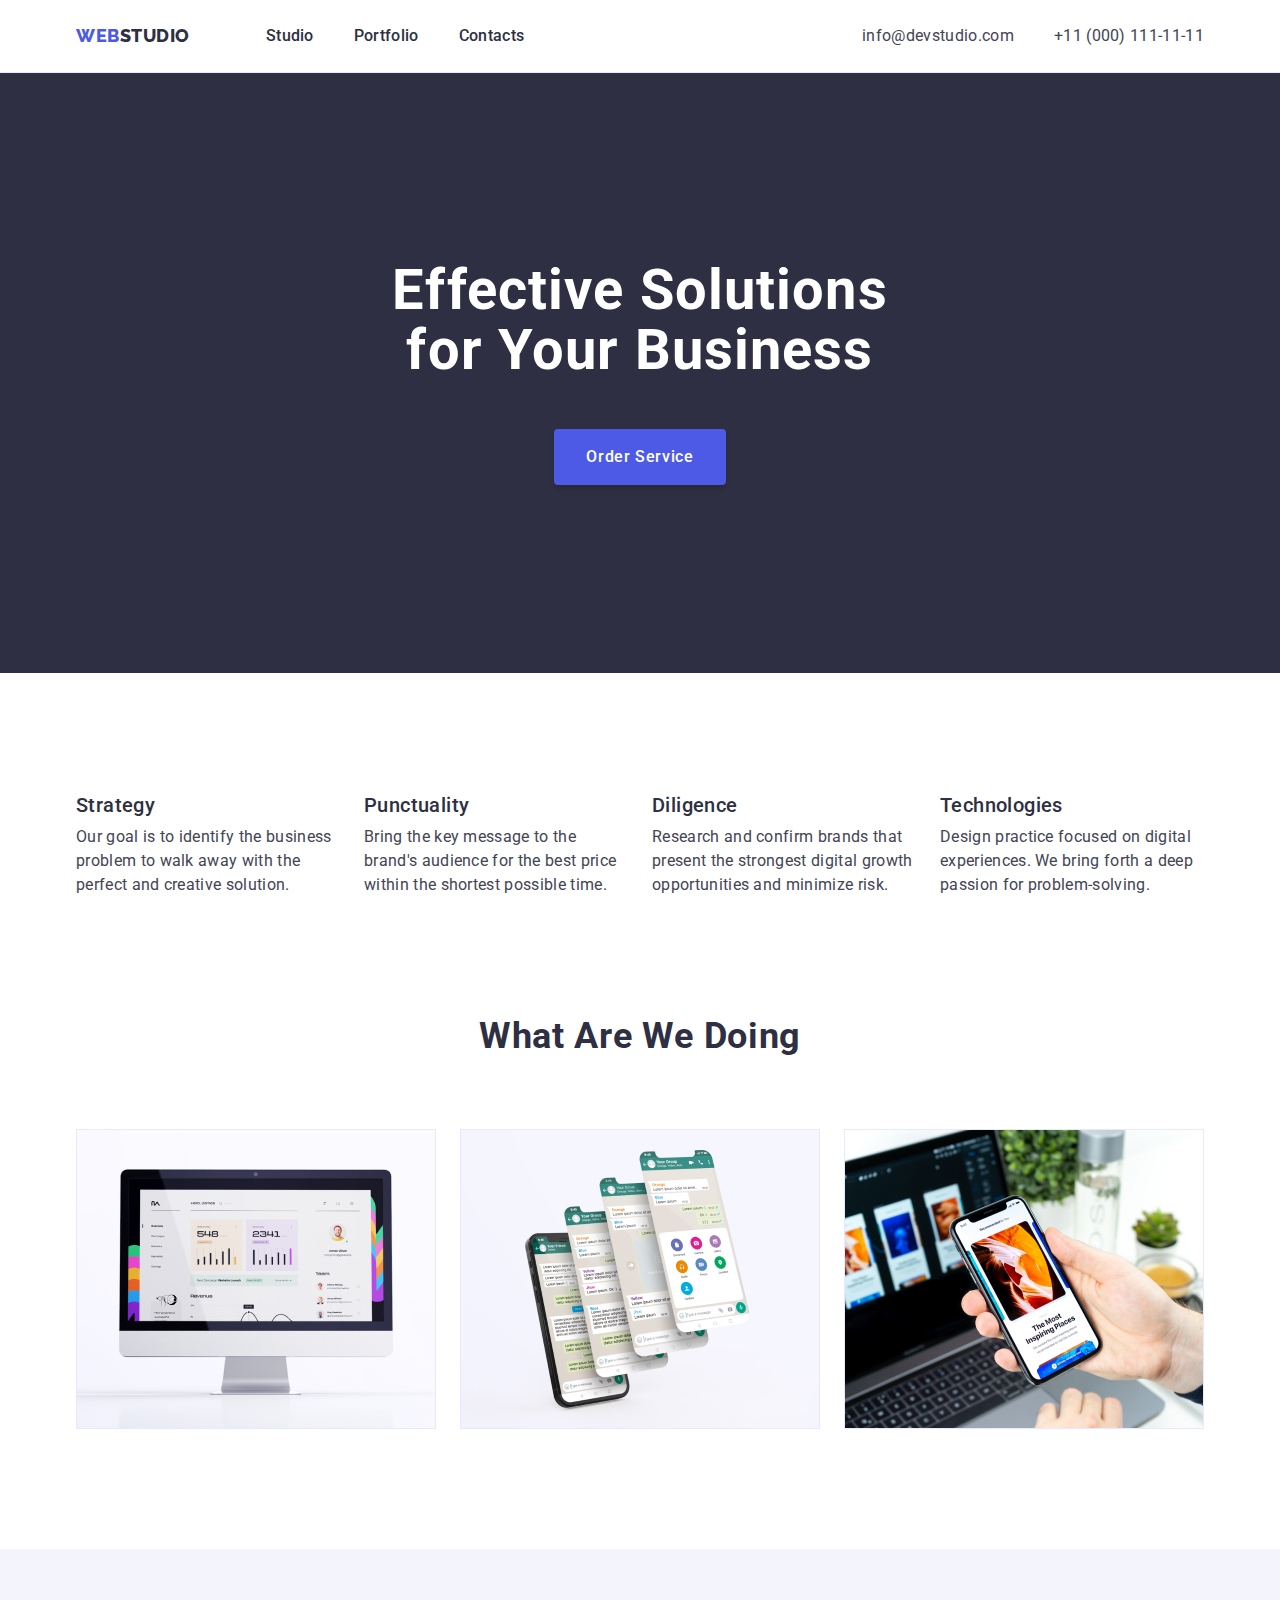
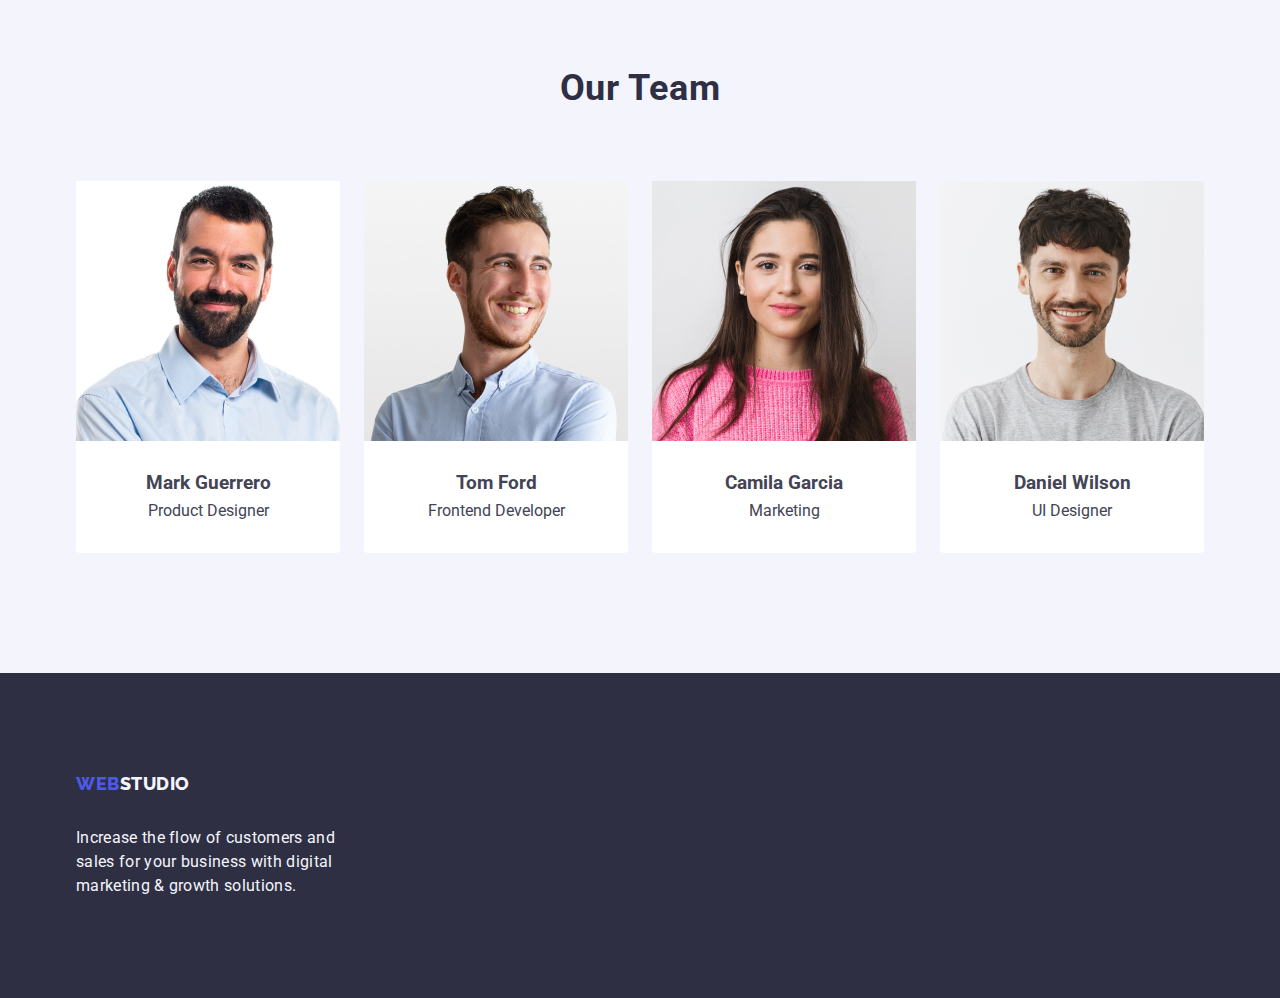
==== commit 2d0d5d39: "done" ====
--- a/index.html
+++ b/index.html
@@ -60,7 +60,7 @@
         <!-- Section 1 -->
         <section class="section one">
             <div class="container">
-                <h2 class="title visually-hidden" >Our advantages</h2>
+                <h2 class="title visually-hidden">Our advantages</h2>
                 <ul class="one-list list">
                     <li class="one-item">
                         <h3 class="subtitle">Strategy</h3>
--- a/css/styles.css
+++ b/css/styles.css
@@ -95,6 +95,7 @@
     padding-top: 24px;
     padding-bottom: 24px;
     border-bottom: 1px solid #e7e9fc;
+    align-items: center;
 }
 
 .header-container {
@@ -143,11 +144,10 @@
 .header-list {
     display: flex;
     gap: 40px;
-    padding: 24px 0;
 }
 
 .header-item {
-    padding: 24px 0;
+    
 }
 
 .header-link {
@@ -156,6 +156,7 @@
     line-height: 1.5;
     letter-spacing: 0.02em;
     color: var(--logo-dark);
+    padding: 24px 0;
 }
 
 .header-link:hover,
